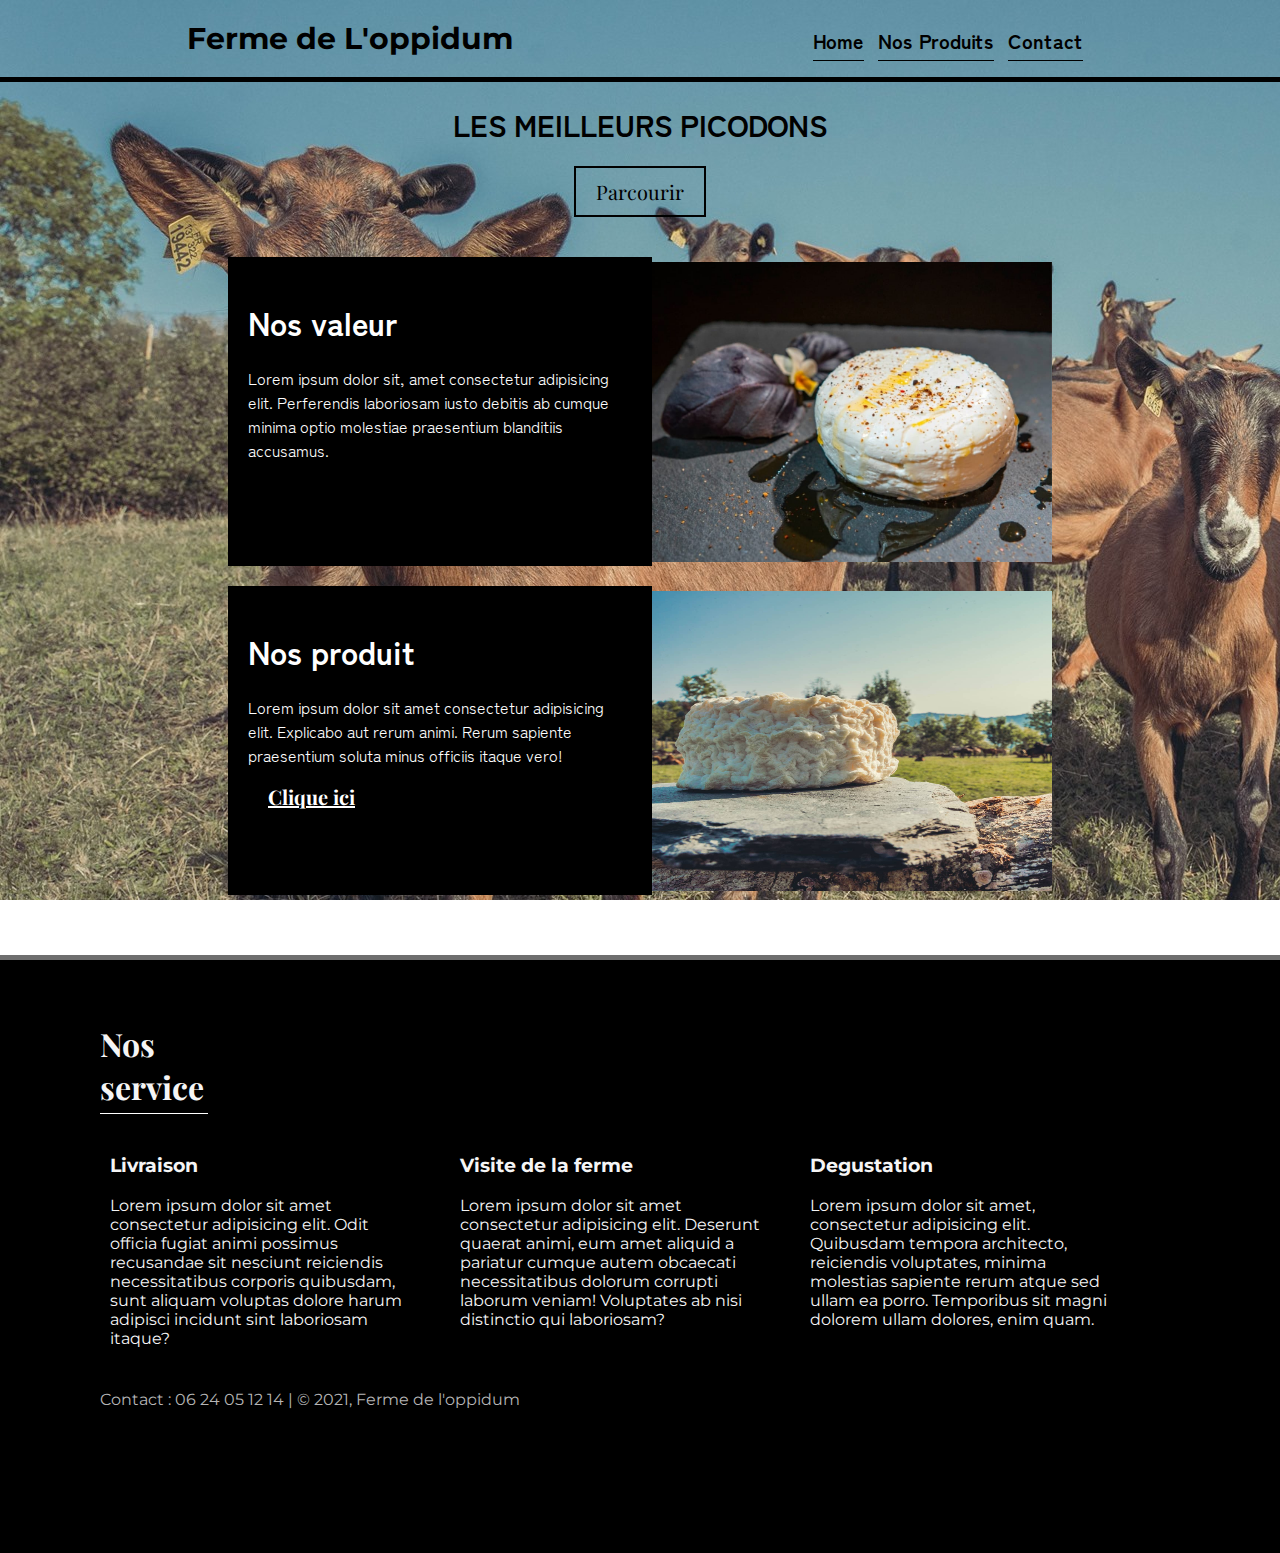
==== index.html @ 47b51edc "init" ====
<!DOCTYPE html>
<html lang="fr">
  <head>
    <meta charset="UTF-8" />
    <meta http-equiv="X-UA-Compatible" content="IE=edge" />
    <meta name="viewport" content="width=device-width, initial-scale=1.0" />
    <title>Ferme de L'oppidum</title>
    <link rel="stylesheet" href="vitrine.css" />
    <link rel="preconnect" href="https://fonts.googleapis.com" />
    <link rel="stylesheet" href="https://use.fontawesome.com/releases/v5.15.4/css/all.css" integrity="sha384-DyZ88mC6Up2uqS4h/KRgHuoeGwBcD4Ng9SiP4dIRy0EXTlnuz47vAwmeGwVChigm" crossorigin="anonymous">
  </head>
  <body>
    <!-- BARRE DE NAVIGATION -->
    <nav>
      <h1>Ferme de L'oppidum</h1>
      <div class="onglets">
        <a href="">Home</a>
        <a href="#products">Nos Produits</a>
        <a href="#contact">Contact</a>
      </div>
    </nav>
    <!-- HEADER -->
    <header class="parallax">
      <h1>LES MEILLEURS PICODONS</h1>
      <button>Parcourir</button>
    </header>
<!-- MAIN -->
    <section class="main" id="products">
      <div class="content">
        <div class="card">
          <div class="left">
            <h1 id="valeur">Nos valeur</h1>
            <p>
              Lorem ipsum dolor sit, amet consectetur adipisicing elit.
              Perferendis laboriosam iusto debitis ab cumque minima optio
              molestiae praesentium blanditiis accusamus.
            </p>
          </div>

          <div class="right">
            <img src="./image/produit frais.jpg" alt="Fromage frais" />
          </div>
        </div>

        <div class="card">
          <div class="left">
           <h1>Nos produit</h1>
            <p>
              Lorem ipsum dolor sit amet consectetur adipisicing elit. Explicabo
              aut rerum animi. Rerum sapiente praesentium soluta minus officiis
              itaque vero!
            </p>
            <a class="produit" href="./contact.html" target="blank">Clique ici</a>
          </div>
          <div class="right">
            <img src="./image/produit sec 2.jpg" alt="Fromage frais" />
          </div>
        </div>
      </div>
    </section>
<!-- FOOTER -->
    <footer>
      <h1>Nos service</h1>

      <div class="services">
        <div class="service">
          <h3>Livraison</h3>
          <p>
            Lorem ipsum dolor sit amet consectetur adipisicing elit. Odit
            officia fugiat animi possimus recusandae sit nesciunt reiciendis
            necessitatibus corporis quibusdam, sunt aliquam voluptas dolore
            harum adipisci incidunt sint laboriosam itaque?
          </p>
        </div>
        <div class="service">
          <h3>Visite de la ferme</h3>
          <p>
            Lorem ipsum dolor sit amet consectetur adipisicing elit. Deserunt
            quaerat animi, eum amet aliquid a pariatur cumque autem obcaecati
            necessitatibus dolorum corrupti laborum veniam! Voluptates ab nisi
            distinctio qui laboriosam?
          </p>
        </div>
        <div class="service">
          <h3>Degustation</h3>
          <p>
            Lorem ipsum dolor sit amet, consectetur adipisicing elit. Quibusdam
            tempora architecto, reiciendis voluptates, minima molestias sapiente
            rerum atque sed ullam ea porro. Temporibus sit magni dolorem ullam
            dolores, enim quam.
          </p>
        </div>
      </div>

      <p id="contact">
        Contact : 06 24 05 12 14 | &copy; 2021, Ferme de l'oppidum
        <div>
          <span>
     <a class="logo-1" href="https://www.facebook.com/Ferme-de-loppidum-105219097828348" target="_blank"> <i class="fab fa-facebook"></i></a>
    </span>
   <span> 
      <a class="logo-2" href="https://www.instagram.com/ferme_de_loppidum/" target="_blank"> <i class="fab fa-instagram"></i></a> 
   </span>

        </div>
      </p>
    </footer>
  </body>
</html>
---- vitrine.css ----
@import url("https://fonts.googleapis.com/css2?family=Montserrat&display=swap");
@import url("https://fonts.googleapis.com/css2?family=Playfair+Display:wght@600&display=swap");
@import url("https://fonts.googleapis.com/css2?family=Zen+Kaku+Gothic+New:wght@300&display=swap");
@-webkit-keyframes slide-in-fwd-center {
  0% {
    -webkit-transform: translateZ(-1400px);
    transform: translateZ(-1400px);
    opacity: 0;
  }
  100% {
    -webkit-transform: translateZ(0);
    transform: translateZ(0);
    opacity: 1;
  }
}

body {
  margin: 0;
  padding: 0;
  font-family: "Montserrat", sans-serif;
  background: url("./image/banner.jpg");
  position: relative;
  background-attachment: fixed;
}
nav {
  display: flex;
  flex-wrap: wrap;
  justify-content: center;
  align-items: center;
  border-bottom: 5px solid black;
}
nav h1 {
  color: black;
  font-family: "Montserrat", sans-serif;
  font-size: 30px;
}
nav .onglets {
  margin-top: 3px;
  margin-left: 300px;
}
nav .onglets a {
  text-decoration: none;
  color: black;
  margin-right: 10px;
  border-bottom: 1px solid black;
  padding-bottom: 5px;
}
nav .onglets a:hover {
  -webkit-animation: slide-in-fwd-center 1s cubic-bezier(0.25, 0.46, 0.45, 0.94)
    both;
  animation: slide-in-fwd-center 1s cubic-bezier(0.25, 0.46, 0.45, 0.94) both;
}
.parallax {
  width: 100%;
  font-size: 2rem;
}

header {
  display: flex;
  flex-direction: column;
  align-items: center;
  background-size: cover;
  color: black;
}
header h1 {
  color: black;
  font-family: "Zen Kaku Gothic New", sans-serif;
  font-size: 30px;
}
header h4 {
  margin-top: 20px;
  font-size: 20px;
  text-align: center;
  border-bottom: 1px solid whitesmoke;
}
header button {
  border: 2px solid black;
  padding: 10px 20px;
  background: transparent;
  color: black;
  font-size: 20px;
  font-family: "Playfair Display", sans-serif;
  cursor: pointer;
}
header button:hover {
  -webkit-animation: slide-in-fwd-center 1s cubic-bezier(0.25, 0.46, 0.45, 0.94)
    both;
  animation: slide-in-fwd-center 1s cubic-bezier(0.25, 0.46, 0.45, 0.94) both;
}
.main {
  margin-top: 40px;
  display: flex;
  flex-direction: column;
  align-items: center;
}
.main .content .card .right img {
  height: 300px;
  width: 400px;
  margin-top: 5px;
}
.main .content .card {
  display: flex;
  flex-wrap: wrap;
  justify-content: center;
  margin-bottom: 20px;
}
.main .content .card .left {
  font-family: "Zen Kaku Gothic New";
  flex: 0 0 30%;
  padding: 20px;
  background-color: black;
  color: white;
}
.produit {
  padding: 10px 20px;
  background: transparent;
  color: white;
  font-size: 20px;
  font-family: "Playfair Display", sans-serif;
  cursor: pointer;
}
.produit:hover {
  -webkit-animation: slide-in-fwd-center 1s cubic-bezier(0.25, 0.46, 0.45, 0.94)
    both;
  animation: slide-in-fwd-center 1s cubic-bezier(0.25, 0.46, 0.45, 0.94) both;
}

.main .content .card.right {
  flex: 0 0 70%;
}
a {
  font-weight: bold;
  font-family: "Zen Kaku Gothic New";
  color: white;
  font-size: 20px;
}
footer {
  margin-top: 40px;
  border-top: 5px solid #6f6f6f;
  background-color: black;
  color: whitesmoke;
  padding: 40px 100px;
}
footer h1 {
  font-family: "Playfair Display", sans-serif;
  border-bottom: 1px solid white;
  width: 10%;
  padding-bottom: 5px;
}
footer .services {
  margin-top: -10px;
  display: flex;
  flex-wrap: wrap;
}
footer .services .service {
  margin-right: 30px;
  padding: 10px;
}
footer .services .service p {
  max-width: 300px;
}
footer #contact {
  color: rgb(181, 181, 181);
}
.logo-1 {
  color: white;
  font-size: 50px;
  margin: 25px;
}
.logo-2 {
  color: white;
  font-size: 50px;
  margin: 25px;
}

@media screen and (max-width: 680px) {
  nav .onglets {
    margin-left: 0px;
    margin-bottom: 20px;
  }
  .main .card {
    margin: 10px;
  }
  .main .content .card .right img {
    height: 200px;
    width: 100%;
    margin-top: 0px;
  }
  .main .content .card {
    display: block;
  }
  footer {
    padding: 30px;
  }
}
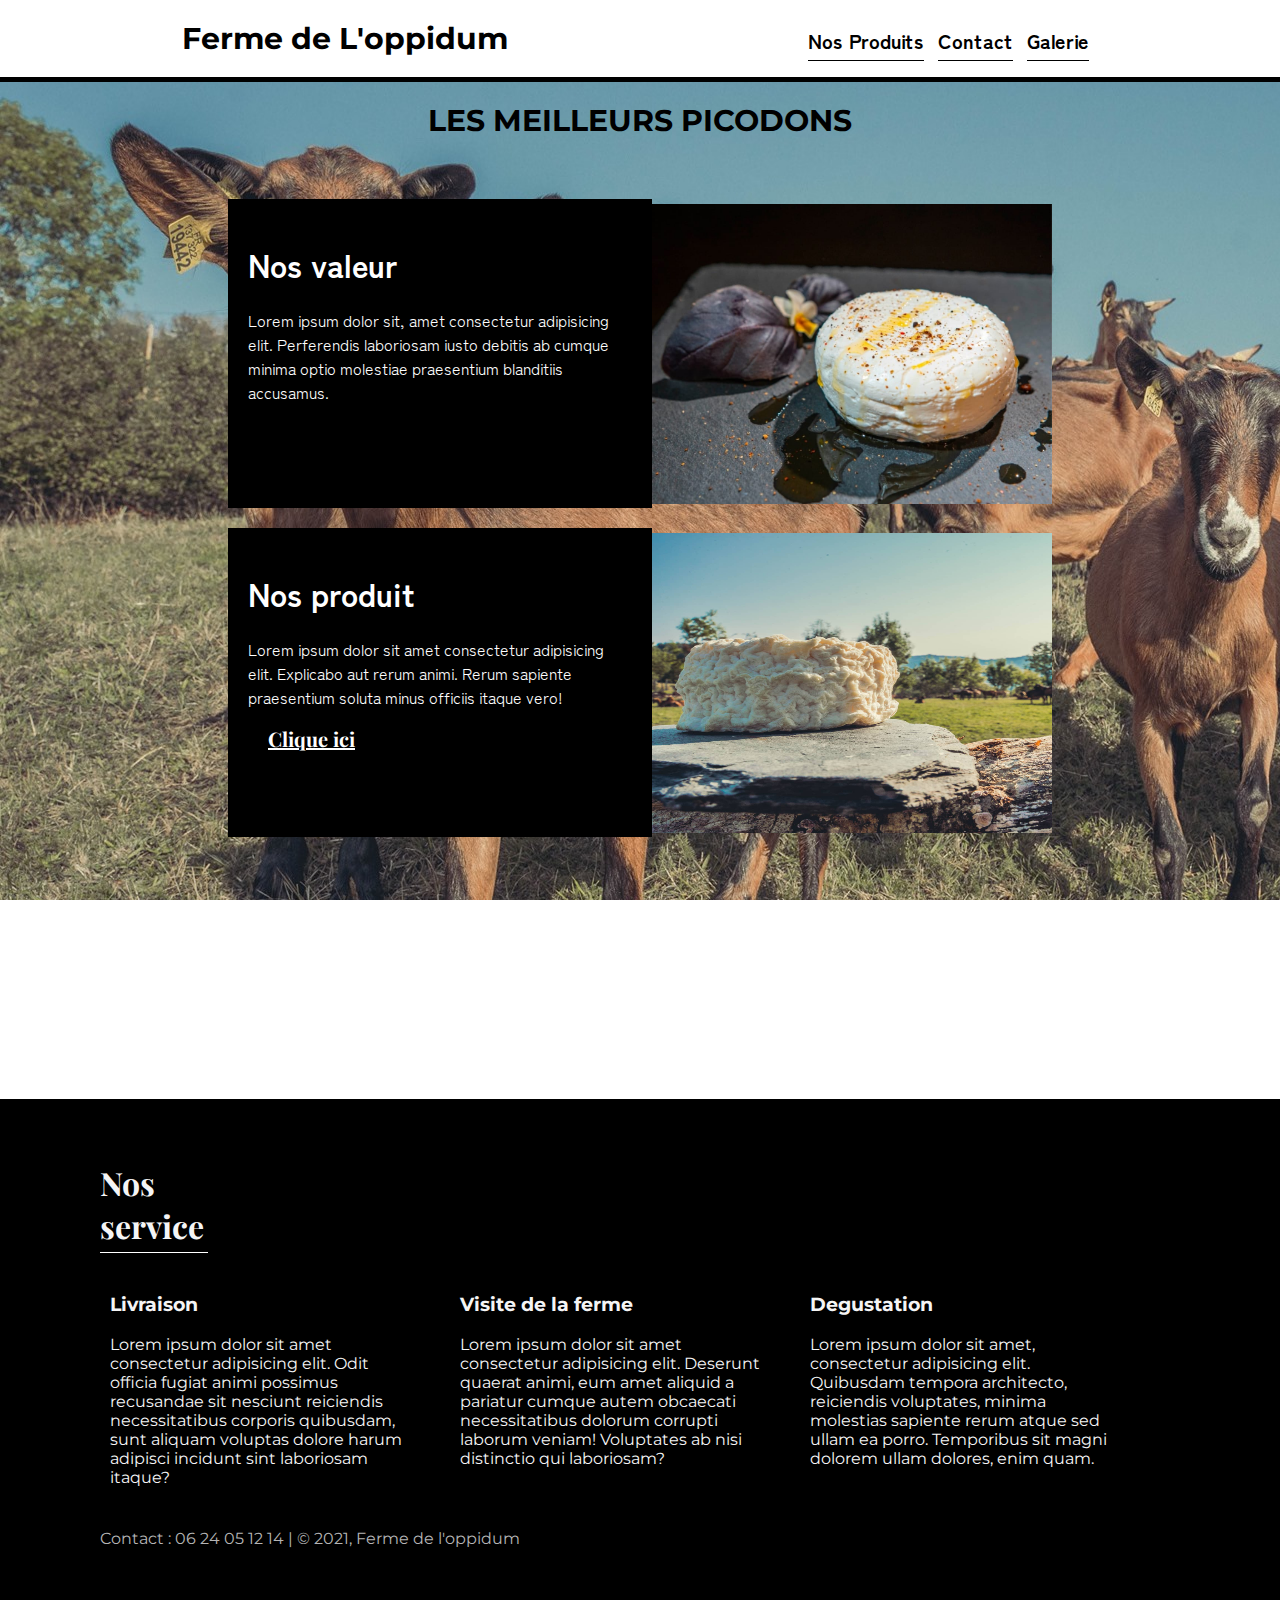
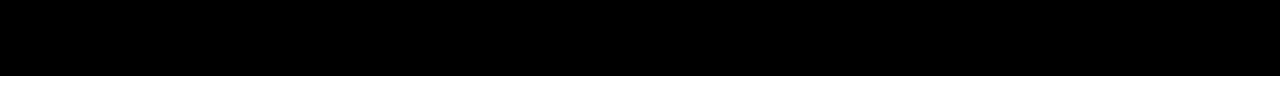
==== commit b72ccefa: "commit" ====
--- a/index.html
+++ b/index.html
@@ -14,15 +14,15 @@
     <nav>
       <h1>Ferme de L'oppidum</h1>
       <div class="onglets">
-        <a href="">Home</a>
         <a href="#products">Nos Produits</a>
         <a href="#contact">Contact</a>
+        <a href="galerie.html" target="_blank">Galerie</a>
       </div>
     </nav>
+    <div class="background">
     <!-- HEADER -->
     <header class="parallax">
       <h1>LES MEILLEURS PICODONS</h1>
-      <button>Parcourir</button>
     </header>
 <!-- MAIN -->
     <section class="main" id="products">
@@ -101,7 +101,7 @@
    <span> 
       <a class="logo-2" href="https://www.instagram.com/ferme_de_loppidum/" target="_blank"> <i class="fab fa-instagram"></i></a> 
    </span>
-
+</div>
         </div>
       </p>
     </footer>
--- a/vitrine.css
+++ b/vitrine.css
@@ -18,8 +18,10 @@
   margin: 0;
   padding: 0;
   font-family: "Montserrat", sans-serif;
+  position: relative;
+}
+.background {
   background: url("./image/banner.jpg");
-  position: relative;
   background-attachment: fixed;
 }
 nav {
@@ -50,10 +52,6 @@
     both;
   animation: slide-in-fwd-center 1s cubic-bezier(0.25, 0.46, 0.45, 0.94) both;
 }
-.parallax {
-  width: 100%;
-  font-size: 2rem;
-}
 
 header {
   display: flex;
@@ -64,7 +62,6 @@
 }
 header h1 {
   color: black;
-  font-family: "Zen Kaku Gothic New", sans-serif;
   font-size: 30px;
 }
 header h4 {
@@ -124,7 +121,9 @@
     both;
   animation: slide-in-fwd-center 1s cubic-bezier(0.25, 0.46, 0.45, 0.94) both;
 }
-
+.content {
+  height: 100vh;
+}
 .main .content .card.right {
   flex: 0 0 70%;
 }
@@ -135,8 +134,6 @@
   font-size: 20px;
 }
 footer {
-  margin-top: 40px;
-  border-top: 5px solid #6f6f6f;
   background-color: black;
   color: whitesmoke;
   padding: 40px 100px;
@@ -173,10 +170,19 @@
   margin: 25px;
 }
 
-@media screen and (max-width: 680px) {
+/* Galerie Photos */
+
+@media screen and (max-width: 768px) {
+  nav {
+    justify-content: center;
+  }
+
   nav .onglets {
     margin-left: 0px;
     margin-bottom: 20px;
+  }
+  header h1 {
+    text-align: center;
   }
   .main .card {
     margin: 10px;
@@ -192,4 +198,7 @@
   footer {
     padding: 30px;
   }
-}
+  img {
+    object-fit: cover;
+  }
+}
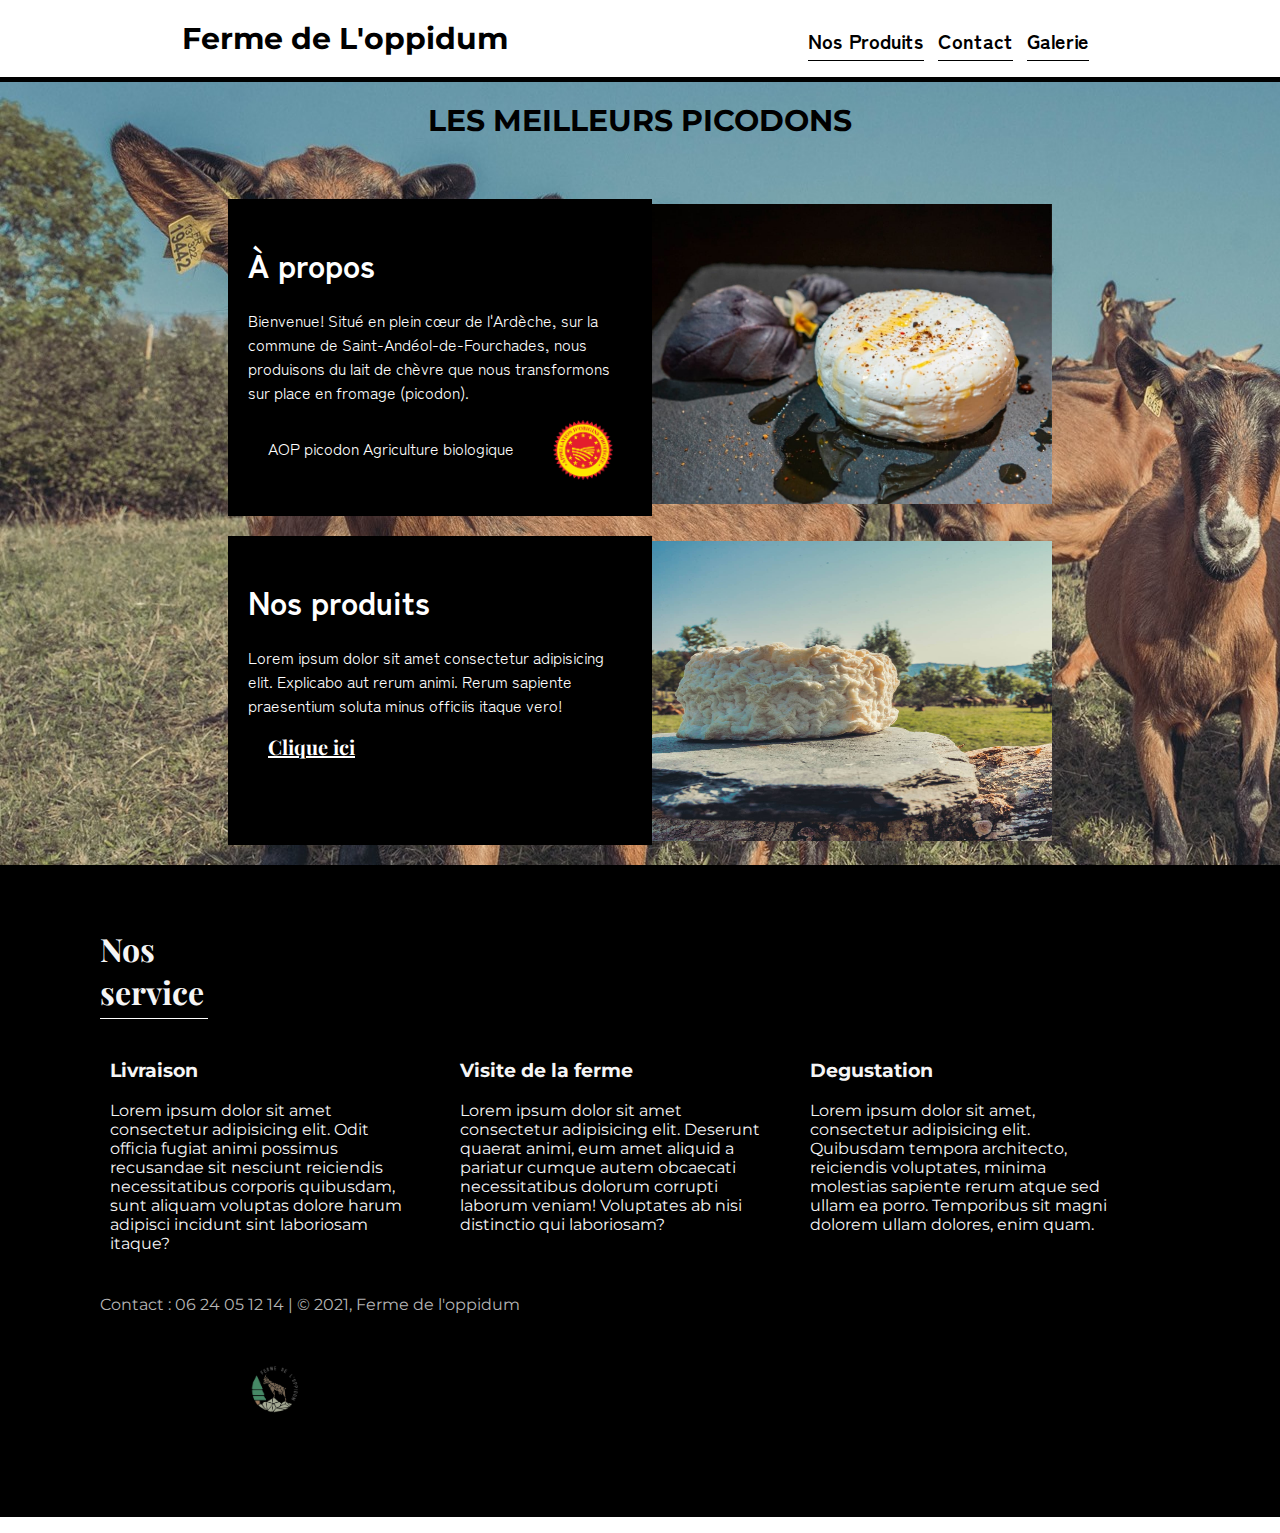
==== commit db604238: "commit" ====
--- a/index.html
+++ b/index.html
@@ -29,12 +29,15 @@
       <div class="content">
         <div class="card">
           <div class="left">
-            <h1 id="valeur">Nos valeur</h1>
+            <h1 id="valeur">À propos</h1>
             <p>
-              Lorem ipsum dolor sit, amet consectetur adipisicing elit.
-              Perferendis laboriosam iusto debitis ab cumque minima optio
-              molestiae praesentium blanditiis accusamus.
-            </p>
+              Bienvenue!
+Situé en plein cœur de l'Ardèche, sur la commune de Saint-Andéol-de-Fourchades, nous produisons du lait de chèvre que nous transformons sur place en fromage (picodon).
+ <div class="img-aop"> 
+  <p>AOP picodon Agriculture biologique</p>
+  <img class="AOP" src="./image/aop.png" alt="aop">
+  </div>
+</p>
           </div>
 
           <div class="right">
@@ -44,7 +47,7 @@
 
         <div class="card">
           <div class="left">
-           <h1>Nos produit</h1>
+           <h1>Nos produits</h1>
             <p>
               Lorem ipsum dolor sit amet consectetur adipisicing elit. Explicabo
               aut rerum animi. Rerum sapiente praesentium soluta minus officiis
@@ -94,13 +97,18 @@
 
       <p id="contact">
         Contact : 06 24 05 12 14 | &copy; 2021, Ferme de l'oppidum
-        <div>
+        <div class="logo">
           <span>
      <a class="logo-1" href="https://www.facebook.com/Ferme-de-loppidum-105219097828348" target="_blank"> <i class="fab fa-facebook"></i></a>
     </span>
    <span> 
       <a class="logo-2" href="https://www.instagram.com/ferme_de_loppidum/" target="_blank"> <i class="fab fa-instagram"></i></a> 
    </span>
+
+   <span> 
+     <img class="logo-3" src="./image/logo changer.png" alt="logo">
+   </span>
+   
 </div>
         </div>
       </p>
--- a/vitrine.css
+++ b/vitrine.css
@@ -108,6 +108,16 @@
   background-color: black;
   color: white;
 }
+.AOP {
+  height: 60px;
+  display: flex;
+}
+
+.img-aop {
+  display: flex;
+  justify-content: space-around;
+}
+
 .produit {
   padding: 10px 20px;
   background: transparent;
@@ -121,9 +131,7 @@
     both;
   animation: slide-in-fwd-center 1s cubic-bezier(0.25, 0.46, 0.45, 0.94) both;
 }
-.content {
-  height: 100vh;
-}
+
 .main .content .card.right {
   flex: 0 0 70%;
 }
@@ -159,6 +167,12 @@
 footer #contact {
   color: rgb(181, 181, 181);
 }
+.logo {
+  display: flex;
+  color: white;
+  font-size: 50px;
+  margin: 25px;
+}
 .logo-1 {
   color: white;
   font-size: 50px;
@@ -167,6 +181,12 @@
 .logo-2 {
   color: white;
   font-size: 50px;
+  margin: 25px;
+}
+
+.logo-3 {
+  height: 50px;
+  color: white;
   margin: 25px;
 }
 
